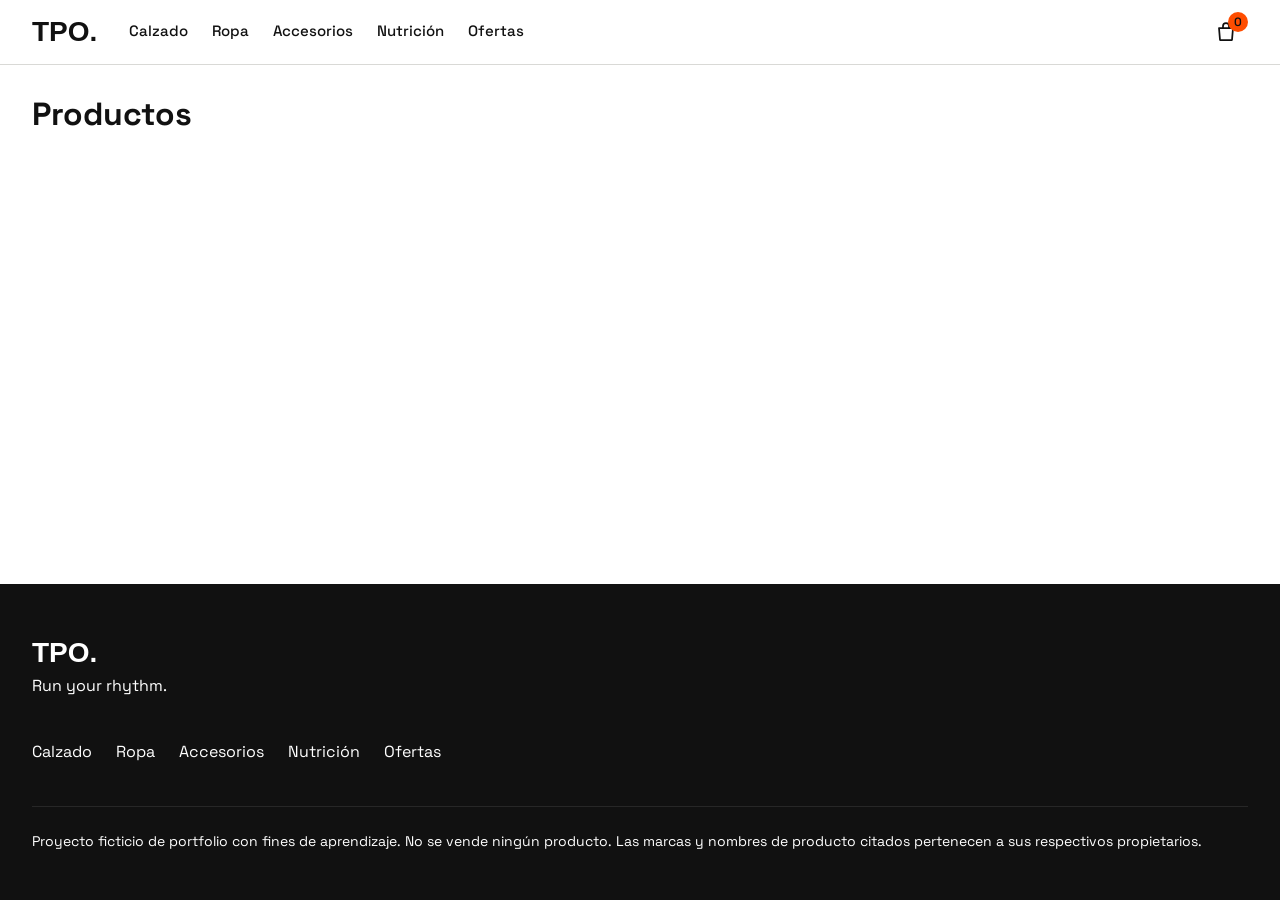
==== productos.html @ e66e99b5 "Añade los tokens de diseño y los estilos base Carga Space Grotesk desde Google Fonts en la portada y" ====
<!DOCTYPE html>
<html lang="es">

<head>
  <meta charset="UTF-8">
  <meta name="viewport" content="width=device-width, initial-scale=1.0">
  <title>Productos · TPO.</title>
  <link rel="preconnect" href="https://fonts.googleapis.com">
  <link rel="preconnect" href="https://fonts.gstatic.com" crossorigin>
  <link rel="stylesheet" href="https://fonts.googleapis.com/css2?family=Space+Grotesk:wght@400;500;600;700&display=swap">
  <link rel="stylesheet" href="css/styles.css">
</head>

<body>
  <header class="site-header">
    <div class="container site-header__inner">
      <a href="index.html" class="site-header__logo" data-nav="header" data-nav-item="logo">TPO.</a>

      <nav class="site-nav" aria-label="Principal">
        <ul class="site-nav__list">
          <li><a href="productos.html?categoria=calzado" class="site-nav__link" data-nav="header" data-nav-item="calzado">Calzado</a></li>
          <li><a href="productos.html?categoria=ropa" class="site-nav__link" data-nav="header" data-nav-item="ropa">Ropa</a></li>
          <li><a href="productos.html?categoria=accesorios" class="site-nav__link" data-nav="header" data-nav-item="accesorios">Accesorios</a></li>
          <li><a href="productos.html?categoria=nutricion" class="site-nav__link" data-nav="header" data-nav-item="nutricion">Nutrición</a></li>
          <li><a href="productos.html?filtro=ofertas" class="site-nav__link" data-nav="header" data-nav-item="ofertas">Ofertas</a></li>
        </ul>
      </nav>

      <a href="carrito.html" class="site-header__cart" data-nav="header" data-nav-item="carrito">
        <svg viewBox="0 0 24 24" fill="none" stroke="currentColor" stroke-width="1.75" stroke-linecap="round" stroke-linejoin="round" aria-hidden="true" focusable="false">
          <path d="M5 8h14l-1 12H6L5 8z" />
          <path d="M9 8V6a3 3 0 0 1 6 0v2" />
        </svg>
        <span class="visually-hidden">Carrito,</span>
        <span class="site-header__cart-count" data-cart-count>0</span>
        <span class="visually-hidden">productos</span>
      </a>
    </div>
  </header>

  <main class="site-main">
    <div class="container">
      <h1>Productos</h1>
    </div>
  </main>
  
  <footer class="site-footer">
    <div class="container">
      <p class="site-footer__brand">TPO.</p>
      <p class="site-footer__slogan">Run your rhythm.</p>

      <nav aria-label="Pie de página">
        <ul class="site-footer__list">
          <li><a href="productos.html?categoria=calzado" data-nav="footer" data-nav-item="calzado">Calzado</a></li>
          <li><a href="productos.html?categoria=ropa" data-nav="footer" data-nav-item="ropa">Ropa</a></li>
          <li><a href="productos.html?categoria=accesorios" data-nav="footer" data-nav-item="accesorios">Accesorios</a></li>
          <li><a href="productos.html?categoria=nutricion" data-nav="footer" data-nav-item="nutricion">Nutrición</a></li>
          <li><a href="productos.html?filtro=ofertas" data-nav="footer" data-nav-item="ofertas">Ofertas</a></li>
        </ul>
      </nav>

      <p class="site-footer__legal">
        Proyecto ficticio de portfolio con fines de aprendizaje. No se vende ningún producto.
        Las marcas y nombres de producto citados pertenecen a sus respectivos propietarios.
      </p>
    </div>
  </footer>
</body>

</html>
---- css/styles.css ----
/* ==========================================================
   1. TOKENS
   Valores de la guía de estilo. Se definen una sola vez
   y se usan en todo el CSS con var(--nombre).
   ========================================================== */
:root {
  /* Colores */
  --tpo-black: #111111;
  --tpo-white: #FFFFFF;
  --tpo-graphite: #272727;
  --tpo-soft-grey: #F4F4F2;
  --tpo-line-grey: #D9D9D6;
  --tpo-signal: #FF4D00;
  --tpo-on-signal: #111111;

  /* Tipografía */
  --font-brand: Arial, Helvetica, sans-serif;
  --font-ui: 'Space Grotesk', Arial, sans-serif;

  /* Espaciado */
  --space-1: 4px;
  --space-2: 8px;
  --space-3: 12px;
  --space-4: 16px;
  --space-6: 24px;
  --space-8: 32px;
  --space-12: 48px;
  --space-16: 64px;

  /* Bordes y movimiento */
  --radius-sm: 4px;
  --radius-md: 8px;
  --motion-fast: 150ms;
  --motion-base: 220ms;
}

/* ==========================================================
   2. BASE
   Normaliza las diferencias entre navegadores y fija
   los estilos por defecto de la página.
   ========================================================== */
*,
*::before,
*::after {
  box-sizing: border-box;
}

body {
  margin: 0;
  font-family: var(--font-ui);
  font-size: 16px;
  line-height: 1.5;
  color: var(--tpo-black);
  background-color: var(--tpo-white);
}

h1,
h2,
h3 {
  margin: 0 0 var(--space-4);
  line-height: 1.1;
}

h1,
h2 {
  font-weight: 700;
}

h3 {
  font-weight: 600;
}

p {
  margin: 0 0 var(--space-4);
}

img {
  display: block;
  max-width: 100%;
  height: auto;
}

a {
  color: inherit;
}

/* Foco visible al navegar con teclado (guía, sección 20) */
:focus-visible {
  outline: 2px solid var(--tpo-signal);
  outline-offset: 2px;
}

/* Respeta a quien pide reducir animaciones (guía, sección 9.12) */
@media (prefers-reduced-motion: reduce) {
  *,
  *::before,
  *::after {
    transition-duration: 0.01ms !important;
    animation-duration: 0.01ms !important;
  }
}

/* ==========================================================
   3. UTILIDADES
   ========================================================== */
.container {
  width: 100%;
  max-width: 1280px;
  margin-inline: auto;
  padding-inline: var(--space-4);
}

/* Oculta un texto a la vista pero no a los lectores de pantalla */
.visually-hidden {
  position: absolute;
  width: 1px;
  height: 1px;
  padding: 0;
  margin: -1px;
  overflow: hidden;
  clip: rect(0, 0, 0, 0);
  white-space: nowrap;
  border: 0;
}

/* ==========================================================
   4. ESTRUCTURA DE PÁGINA
   El pie se queda abajo aunque la página tenga poco contenido.
   ========================================================== */
body {
  display: flex;
  flex-direction: column;
  min-height: 100vh;
}

.site-main {
  flex: 1;
  padding-block: var(--space-8);
}

/* ==========================================================
   5. CABECERA
   Móvil: logo y carrito arriba, menú debajo con scroll lateral.
   Escritorio (768 px o más): todo en una fila.
   ========================================================== */
.site-header {
  background-color: var(--tpo-white);
  border-bottom: 1px solid var(--tpo-line-grey);
}

.site-header__inner {
  display: flex;
  flex-wrap: wrap;
  align-items: center;
  justify-content: space-between;
  column-gap: var(--space-8);
  min-height: 64px;
}

.site-header__logo {
  padding-block: var(--space-2);
  font-family: var(--font-brand);
  font-size: 28px;
  font-weight: 700;
  text-decoration: none;
}

.site-nav {
  order: 3;
  width: 100%;
  overflow-x: auto;
}

.site-nav__list {
  display: flex;
  gap: var(--space-6);
  margin: 0;
  padding: 0;
  list-style: none;
}

.site-nav__link {
  display: inline-flex;
  align-items: center;
  min-height: 44px;
  font-size: 15px;
  font-weight: 500;
  text-decoration: none;
  white-space: nowrap;
  border-bottom: 2px solid transparent;
  transition: border-color var(--motion-fast) ease-out;
}

.site-nav__link:hover,
.site-nav__link[aria-current="page"] {
  border-bottom-color: var(--tpo-signal);
}

.site-header__cart {
  position: relative;
  display: inline-flex;
  align-items: center;
  justify-content: center;
  width: 44px;
  height: 44px;
}

.site-header__cart svg {
  width: 24px;
  height: 24px;
}

.site-header__cart-count {
  position: absolute;
  top: 2px;
  right: 0;
  min-width: 20px;
  height: 20px;
  padding-inline: var(--space-1);
  border-radius: 10px;
  background-color: var(--tpo-signal);
  color: var(--tpo-on-signal);
  font-size: 12px;
  font-weight: 600;
  line-height: 20px;
  text-align: center;
}

@media (min-width: 768px) {
  .container {
    padding-inline: var(--space-8);
  }

  .site-nav {
    order: 0;
    flex: 1;
    width: auto;
  }
}

/* ==========================================================
   6. PIE
   ========================================================== */
.site-footer {
  padding-block: var(--space-12);
  background-color: var(--tpo-black);
  color: var(--tpo-white);
}

.site-footer__brand {
  margin: 0;
  font-family: var(--font-brand);
  font-size: 28px;
  font-weight: 700;
}

.site-footer__slogan {
  margin-bottom: var(--space-8);
}

.site-footer__list {
  display: flex;
  flex-wrap: wrap;
  gap: var(--space-2) var(--space-6);
  margin: 0;
  padding: 0;
  list-style: none;
}

.site-footer__list a {
  display: inline-flex;
  align-items: center;
  min-height: 44px;
  text-decoration: none;
}

.site-footer__list a:hover {
  text-decoration: underline;
}

.site-footer__legal {
  margin: var(--space-8) 0 0;
  padding-top: var(--space-6);
  border-top: 1px solid var(--tpo-graphite);
  font-size: 14px;
}
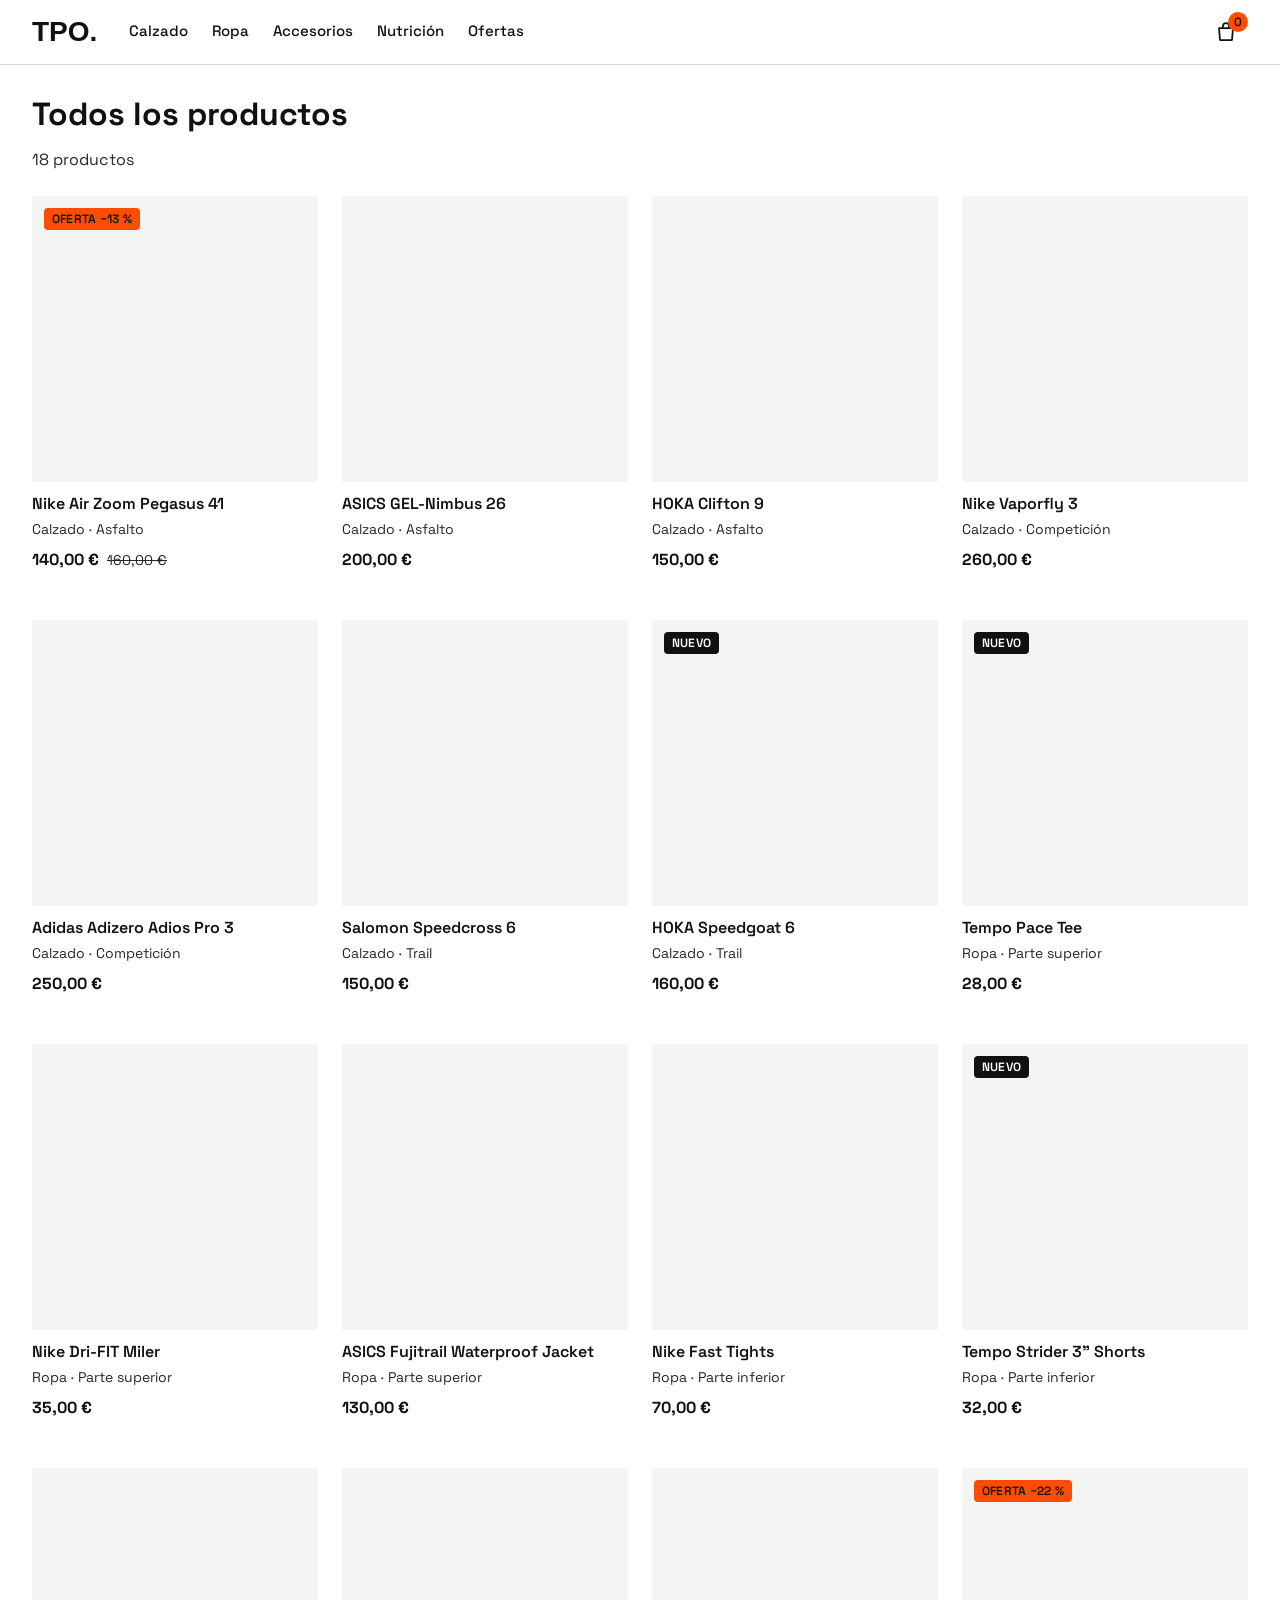
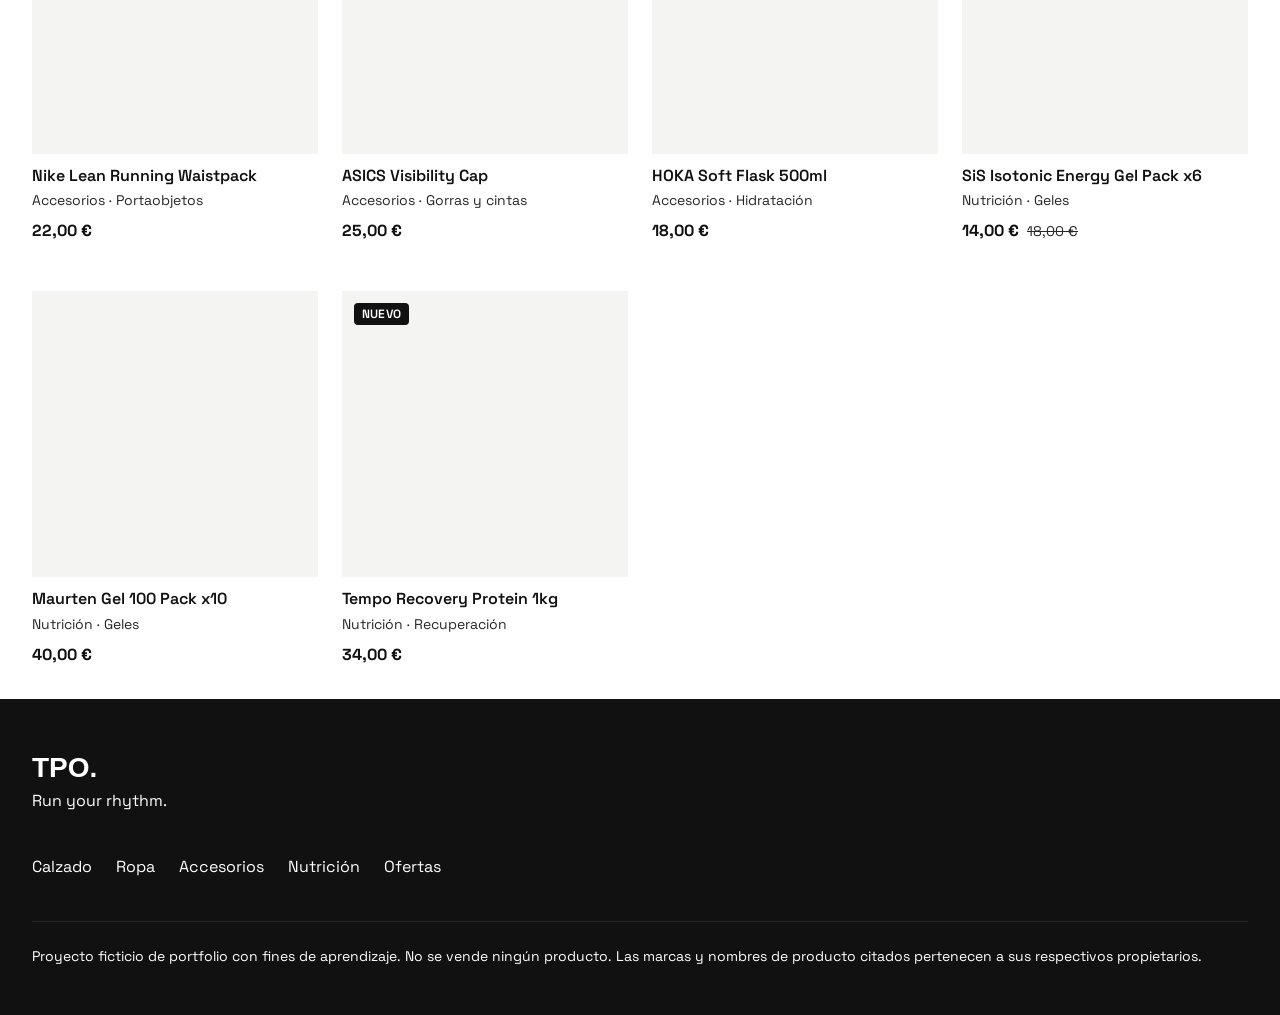
==== commit cbfb7068: "Añade el listado de productos con filtros por categoría y ofertas Crea los módulos catalog.js (acces" ====
--- a/productos.html
+++ b/productos.html
@@ -9,6 +9,7 @@
   <link rel="preconnect" href="https://fonts.gstatic.com" crossorigin>
   <link rel="stylesheet" href="https://fonts.googleapis.com/css2?family=Space+Grotesk:wght@400;500;600;700&display=swap">
   <link rel="stylesheet" href="css/styles.css">
+  <script type="module" src="js/pages/productos.js"></script>
 </head>
 
 <body>
@@ -40,9 +41,37 @@
 
   <main class="site-main">
     <div class="container">
-      <h1>Productos</h1>
+      <h1 data-list-title>Productos</h1>
+      <p class="product-list__count" data-list-count></p>
+
+      <ul class="product-grid" data-product-list></ul>
+
+      <p class="product-list__empty" data-list-empty hidden>
+        No hay productos en esta sección. <a href="productos.html">Ver todos los productos</a>
+      </p>
     </div>
   </main>
+
+  <template id="product-card-template">
+    <li class="product-grid__item">
+      <a class="product-card" data-item-link>
+        <div class="product-card__media">
+          <img class="product-card__image" data-image alt="" width="600" height="600" loading="lazy">
+          <ul class="product-card__badges" data-badges></ul>
+        </div>
+        <h2 class="product-card__name" data-name></h2>
+        <p class="product-card__meta" data-meta></p>
+        <p class="product-card__price">
+          <span class="visually-hidden">Precio:</span>
+          <span class="product-card__price-current" data-price></span>
+          <span data-original-wrap>
+            <span class="visually-hidden">Precio anterior:</span>
+            <s class="product-card__price-original" data-original-price></s>
+          </span>
+        </p>
+      </a>
+    </li>
+  </template>
   
   <footer class="site-footer">
     <div class="container">
--- a/css/styles.css
+++ b/css/styles.css
@@ -283,4 +283,126 @@
   padding-top: var(--space-6);
   border-top: 1px solid var(--tpo-graphite);
   font-size: 14px;
+}
+
+/* ==========================================================
+   7. LISTADO DE PRODUCTOS
+   2 columnas en móvil, 3 en tablet y 4 en escritorio (guía, sección 16).
+   ========================================================== */
+.product-list__count {
+  margin-bottom: var(--space-6);
+  color: var(--tpo-graphite);
+}
+
+.product-grid {
+  display: grid;
+  grid-template-columns: repeat(2, minmax(0, 1fr));
+  gap: var(--space-8) var(--space-4);
+  margin: 0;
+  padding: 0;
+  list-style: none;
+}
+
+@media (min-width: 768px) {
+  .product-grid {
+    grid-template-columns: repeat(3, minmax(0, 1fr));
+    gap: var(--space-12) var(--space-6);
+  }
+}
+
+@media (min-width: 1100px) {
+  .product-grid {
+    grid-template-columns: repeat(4, minmax(0, 1fr));
+  }
+}
+
+/* ---------- Tarjeta de producto ---------- */
+.product-card {
+  display: block;
+  text-decoration: none;
+}
+
+.product-card__media {
+  position: relative;
+  aspect-ratio: 1 / 1;
+  margin-bottom: var(--space-3);
+  overflow: hidden;
+  background-color: var(--tpo-soft-grey);
+}
+
+.product-card__image {
+  width: 100%;
+  height: 100%;
+  object-fit: cover;
+  transition: transform var(--motion-fast) ease-out;
+}
+
+.product-card:hover .product-card__image {
+  transform: scale(1.03);
+}
+
+.product-card__badges {
+  position: absolute;
+  top: var(--space-3);
+  left: var(--space-3);
+  display: flex;
+  flex-wrap: wrap;
+  gap: var(--space-2);
+  margin: 0;
+  padding: 0;
+  list-style: none;
+}
+
+.product-card__name {
+  margin-bottom: var(--space-1);
+  font-size: 16px;
+  font-weight: 600;
+  line-height: 1.3;
+}
+
+.product-card:hover .product-card__name {
+  text-decoration: underline;
+}
+
+.product-card__meta {
+  margin-bottom: var(--space-2);
+  font-size: 14px;
+  color: var(--tpo-graphite);
+}
+
+.product-card__price {
+  display: flex;
+  flex-wrap: wrap;
+  align-items: baseline;
+  gap: var(--space-2);
+  margin: 0;
+}
+
+.product-card__price-current {
+  font-weight: 700;
+}
+
+.product-card__price-original {
+  font-size: 14px;
+  color: var(--tpo-graphite);
+}
+
+/* ---------- Etiquetas ---------- */
+.badge {
+  padding: 2px var(--space-2);
+  border-radius: var(--radius-sm);
+  font-size: 12px;
+  font-weight: 600;
+  letter-spacing: 0.02em;
+  text-transform: uppercase;
+}
+
+.badge--new {
+  background-color: var(--tpo-black);
+  color: var(--tpo-white);
+}
+
+.badge--sale {
+  background-color: var(--tpo-signal);
+  color: var(--tpo-on-signal);
 }
